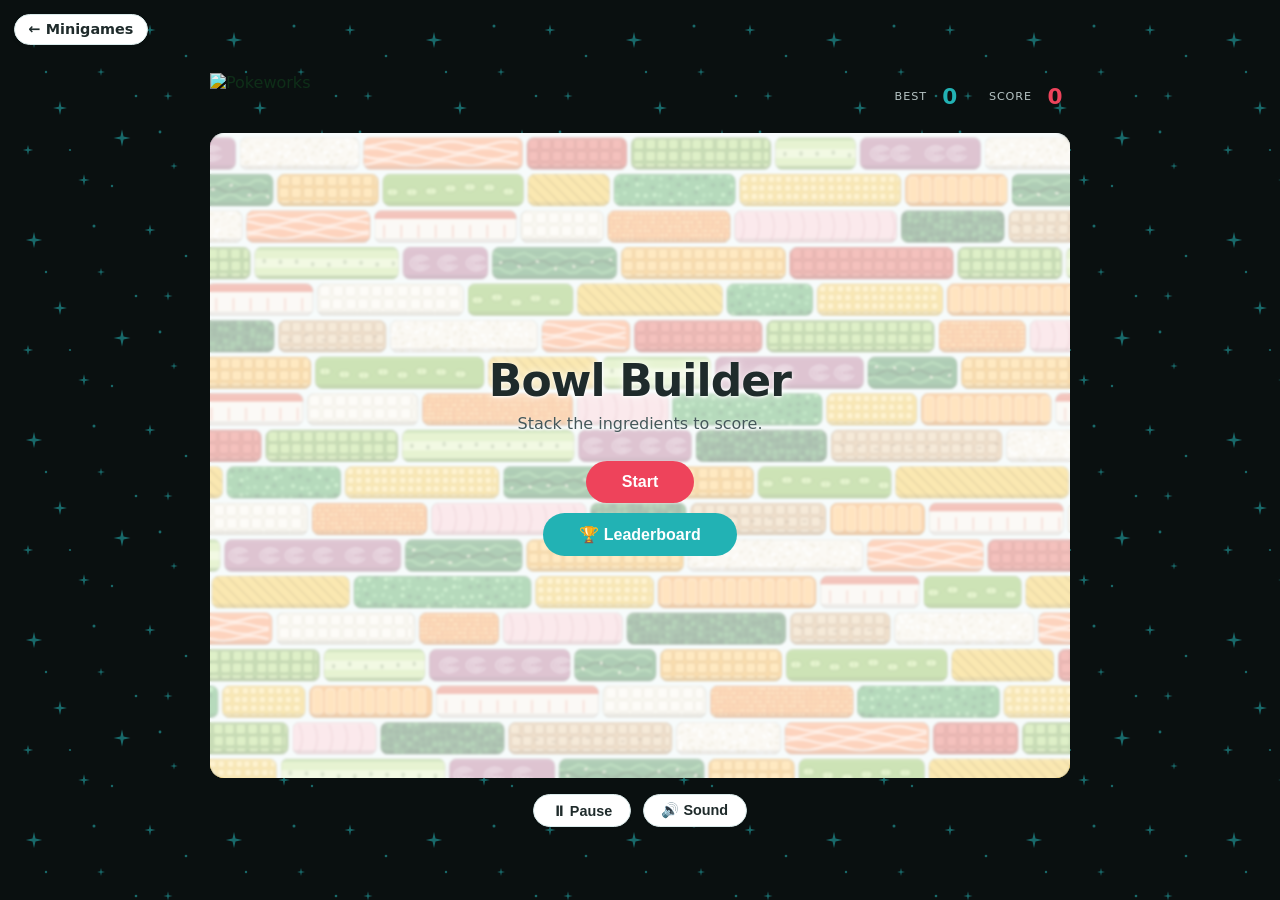
==== bowl-builder.html @ 9ad5b9e8 "Plant milestone flags sideways into the block The flag pole now sticks horizontally out of the block" ====
<!DOCTYPE html>
<html lang="en">
<head>
  <meta charset="UTF-8" />
  <meta name="viewport" content="width=device-width, initial-scale=1.0" />
  <title>Bowl Builder - Pokeworks</title>
  <meta name="description" content="Pokeworks Bowl Builder minigame." />
  <link rel="stylesheet" href="styles.css?v=12" />
</head>
<body>
  <a href="index.html" class="back-link">← Minigames</a>

  <div class="game-shell page-content">
    <header class="hud">
      <div class="hud-left">
        <img src="pokeworks-logo-circle-1.png" alt="Pokeworks" class="logo" />
      </div>
      <div class="hud-right">
        <div class="score">
          <span class="score-label">Best</span>
          <span id="high-score" class="score-value">0</span>
        </div>
        <div class="score">
          <span class="score-label">Score</span>
          <span id="score" class="score-value">0</span>
        </div>
      </div>
    </header>

    <main class="stage">
      <!-- Gameplay will be rendered here -->
      <canvas id="game" class="game-canvas" width="800" height="600"></canvas>

      <!-- Perfect-drop combo counter (top-right of the box) -->
      <div id="combo" class="combo hidden"><span id="combo-count">x2</span></div>

      <!-- Power-up toast (top-center of the box) -->
      <div id="pu-toast" class="pu-toast hidden"></div>

      <!-- Active power-up badges (top-left of the box) -->
      <div class="status">
        <div id="shield-badge" class="status-badge shield hidden" title="Shield: survives one miss">🛡</div>
        <div id="magnet-badge" class="status-badge magnet hidden" title="Magnet: auto-perfect if you're close">🧲<span id="magnet-count" class="badge-count">2</span></div>
        <div id="saver-badge" class="status-badge saver hidden" title="Sticky Rice: saves your combo once">🍚</div>
      </div>

      <!-- Start overlay -->
      <div id="overlay" class="overlay">
        <!-- Start screen -->
        <div id="screen-start" class="overlay-panel">
          <h1 class="overlay-title">Bowl Builder</h1>
          <p class="overlay-subtitle">Stack the ingredients to score.</p>
          <div class="start-actions">
            <button id="start-btn" class="btn" type="button">Start</button>
            <button id="lb-start-btn" class="btn btn-secondary" type="button">🏆 Leaderboard</button>
          </div>
        </div>

        <!-- Difficulty screen -->
        <div id="screen-difficulty" class="overlay-panel hidden">
          <h1 class="overlay-title">Choose Difficulty</h1>
          <div class="difficulty-options">
            <button class="btn difficulty-btn" type="button" data-difficulty="easy">Easy</button>
            <button class="btn difficulty-btn" type="button" data-difficulty="medium">Medium</button>
            <button class="btn difficulty-btn" type="button" data-difficulty="impossible">Impossible</button>
          </div>
        </div>

        <!-- Reward screen -->
        <div id="screen-reward" class="overlay-panel hidden">
          <div class="reward-emoji">🎉</div>
          <h1 class="overlay-title">Congrats!</h1>
          <p class="overlay-subtitle">You reached 30, so here's 5% off your next bowl.</p>
          <div class="reward-code">POKEREWARDS30</div>
          <div class="reward-actions">
            <a id="order-btn" class="btn" href="https://order.thanx.com/pokeworks" target="_blank" rel="noopener noreferrer">Order Now</a>
            <button id="reward-btn" class="btn btn-secondary" type="button">Keep Playing</button>
          </div>
        </div>

        <!-- Paused screen -->
        <div id="screen-paused" class="overlay-panel hidden">
          <h1 class="overlay-title">Paused</h1>
          <div class="gameover-actions">
            <button id="resume-btn" class="btn" type="button">Resume</button>
            <button id="pause-quit-btn" class="btn btn-secondary" type="button">Quit</button>
          </div>
        </div>

        <!-- Game over screen -->
        <div id="screen-gameover" class="overlay-panel hidden">
          <h1 class="overlay-title">Game Over</h1>
          <p class="gameover-quip" id="gameover-quip">Nice job!</p>
          <p class="overlay-subtitle" id="gameover-subtitle">Nice bowl!</p>
          <!-- Run stats -->
          <div class="go-stats">
            <div class="go-stat"><span id="gs-perfects">0</span><label>Perfects</label></div>
            <div class="go-stat"><span id="gs-combo">0</span><label>Best Combo</label></div>
            <div class="go-stat"><span id="gs-power">0</span><label>Power-ups</label></div>
          </div>
          <!-- Name entry, shown only when the score makes the leaderboard -->
          <div id="lb-entry" class="lb-entry hidden">
            <p class="lb-entry-msg">🏆 You made the leaderboard!</p>
            <div class="lb-entry-row">
              <input id="lb-name" class="lb-input" type="text" maxlength="12" placeholder="Your name" autocomplete="off" />
              <button id="lb-save-btn" class="btn" type="button">Save</button>
            </div>
          </div>
          <div class="gameover-actions">
            <button id="play-again-btn" class="btn" type="button">Play Again</button>
            <button id="lb-view-btn" class="btn btn-secondary" type="button">🏆 Leaderboard</button>
            <button id="quit-btn" class="btn btn-secondary" type="button">Quit</button>
          </div>
        </div>

        <!-- Leaderboard screen -->
        <div id="screen-leaderboard" class="overlay-panel hidden">
          <h1 class="overlay-title">🏆 Leaderboard</h1>
          <div class="lb-tabs">
            <button class="lb-tab active" type="button" data-diff="easy">Easy</button>
            <button class="lb-tab" type="button" data-diff="medium">Medium</button>
            <button class="lb-tab" type="button" data-diff="impossible">Impossible</button>
          </div>
          <ol class="lb-list" id="lb-list"></ol>
          <button id="lb-back-btn" class="btn" type="button">Back</button>
        </div>
      </div>

      <!-- Confetti overlay (in front, non-interactive) -->
      <canvas id="confetti" class="confetti" width="800" height="600"></canvas>

      <!-- Cue shown when the reward card overflows and there's more below -->
      <div id="scroll-hint" class="scroll-hint hidden">Scroll to claim ↓</div>
    </main>

    <!-- Controls below the box -->
    <div class="controls">
      <button id="pause-btn" class="control-btn" type="button">⏸ Pause</button>
      <button id="mute-btn" class="control-btn" type="button">🔊 Sound</button>
    </div>
  </div>

  <script src="transitions.js?v=3"></script>
  <script src="supabase-config.js?v=2"></script>
  <script src="script.js?v=17"></script>
</body>
</html>
---- styles.css ----
:root {
  --bg: #0a1010; /* near-black night sky */
  --stage: #e9f5f5; /* light teal game screen */
  --panel: #ffffff;
  --text: #1f2b2b;
  --muted: #6b7a7a;
  --accent: #ee435b; /* PW Ahi Red — primary */
  --accent-dark: #d6304a;
  --accent-deep: #b1223a;
  --teal: #22b2b4; /* PW Seashore Blue — secondary */
  --teal-dark: #1b9092;
  --border: #d9eaea;
}

* {
  box-sizing: border-box;
}

html,
body {
  height: 100%;
  margin: 0;
}

body {
  font-family: system-ui, -apple-system, "Segoe UI", Roboto, Helvetica, Arial, sans-serif;
  color: var(--text);
  background-color: var(--bg);
  background-image: url("bg-pattern.svg");
  background-size: 200px auto;
  display: flex;
  align-items: center;
  justify-content: center;
  min-height: 100vh;
  padding: 1.5rem;
}

/* Back-to-hub link */
.back-link {
  position: fixed;
  top: 14px;
  left: 14px;
  z-index: 50;
  display: inline-flex;
  align-items: center;
  gap: 0.3rem;
  background: var(--panel);
  border: 1px solid var(--border);
  color: var(--text);
  text-decoration: none;
  font-size: 0.9rem;
  font-weight: 600;
  padding: 0.4rem 0.85rem;
  border-radius: 999px;
  box-shadow: 0 1px 4px rgba(0, 0, 0, 0.08);
}

.back-link:hover {
  border-color: var(--accent);
  color: var(--accent);
}

/* Overall game shell */
.game-shell {
  width: 100%;
  max-width: 860px;
  display: flex;
  flex-direction: column;
  gap: 0.75rem;
}

/* HUD (heads-up display) */
.hud {
  display: flex;
  align-items: center;
  justify-content: space-between;
}

.logo {
  display: block;
  height: 48px;
  width: auto;
  /* Recolor the logo's orange to PW Ahi Red (#ee435b), keeping the cream lettering. */
  filter: hue-rotate(-45deg) saturate(3) brightness(0.93);
}

.hud-right {
  display: flex;
  align-items: center;
  gap: 1.5rem;
}

.score {
  display: flex;
  align-items: center;
  gap: 0.5rem;
}

.score-label {
  font-size: 0.7rem;
  text-transform: uppercase;
  letter-spacing: 0.08em;
  color: #b6c4c4;
}

.score-value {
  font-size: 1.35rem;
  font-weight: 700;
  font-variant-numeric: tabular-nums;
  min-width: 2ch;
  text-align: center;
  color: var(--accent);
}

#high-score {
  color: var(--teal);
}

/* Stage / play area */
.stage {
  position: relative;
  width: 100%;
  aspect-ratio: 4 / 3;
  background: var(--stage);
  border: none;
  border-radius: 14px;
  overflow: hidden;
}

.game-canvas {
  display: block;
  width: 100%;
  height: 100%;
  /* Stop touch gestures (scroll/zoom) so taps to collect power-ups register cleanly on mobile. */
  touch-action: none;
}

/* Power-up toast — a brief badge that pops up top-center when a power-up fires */
.pu-toast {
  position: absolute;
  top: 12px;
  left: 50%;
  z-index: 16;
  padding: 8px 16px;
  border-radius: 999px;
  background: var(--teal);
  color: #fff;
  font-size: 0.9rem;
  font-weight: 800;
  letter-spacing: 0.02em;
  white-space: nowrap;
  box-shadow: 0 4px 16px rgba(34, 178, 180, 0.5);
  pointer-events: none;
  transform: translateX(-50%);
  animation: pu-toast-pop 0.35s cubic-bezier(0.2, 1.4, 0.4, 1);
}

.pu-toast.hidden {
  display: none;
}

@keyframes pu-toast-pop {
  0% { transform: translate(-50%, -8px) scale(0.7); opacity: 0; }
  100% { transform: translate(-50%, 0) scale(1); opacity: 1; }
}

/* Active power-up badges — pinned top-left of the box while a held effect lasts */
.status {
  position: absolute;
  top: 10px;
  left: 12px;
  z-index: 16;
  display: flex;
  gap: 8px;
  pointer-events: none;
}

.status-badge {
  position: relative;
  width: 44px;
  height: 44px;
  display: flex;
  align-items: center;
  justify-content: center;
  border-radius: 50%;
  font-size: 1.3rem;
  background: #fff;
  box-shadow: 0 2px 8px rgba(0, 0, 0, 0.18);
}

.status-badge.hidden {
  display: none;
}

.status-badge.shield {
  border: 2px solid var(--teal);
  animation: shield-glow 1.4s ease-in-out infinite;
}

.status-badge.magnet {
  border: 2px solid var(--accent);
}

.badge-count {
  position: absolute;
  right: -3px;
  bottom: -3px;
  min-width: 17px;
  height: 17px;
  padding: 0 3px;
  border-radius: 999px;
  background: var(--accent);
  color: #fff;
  font-size: 0.7rem;
  font-weight: 800;
  display: flex;
  align-items: center;
  justify-content: center;
}

@keyframes shield-glow {
  0%, 100% { box-shadow: 0 2px 8px rgba(0, 0, 0, 0.18), 0 0 6px 1px rgba(34, 178, 180, 0.5); }
  50% { box-shadow: 0 2px 10px rgba(0, 0, 0, 0.18), 0 0 14px 4px rgba(34, 178, 180, 0.85); }
}

/* Overlay */
.overlay {
  position: absolute;
  inset: 0;
  background: rgba(255, 255, 255, 0.62);
  backdrop-filter: blur(1px);
  transition: opacity 0.35s ease;
}

.overlay.hidden {
  opacity: 0;
  pointer-events: none;
}

/* Screens are stacked so they can cross-fade into each other */
.overlay-panel {
  position: absolute;
  inset: 0;
  display: flex;
  flex-direction: column;
  align-items: center;
  justify-content: center;
  text-align: center;
  padding: 2rem;
  transition: opacity 0.35s ease, transform 0.35s ease;
}

.overlay-panel.hidden {
  opacity: 0;
  transform: translateY(14px);
  pointer-events: none;
}

/* On short screens (mobile) the reward / game-over panels can be taller than
   the stage box, which clips them (they're centered in a fixed 4/3 area).
   Let each screen scroll and fall back to top-alignment when it overflows so
   nothing is cut off. Panels stay absolute so they still cross-fade. */
.stage .overlay-panel {
  overflow-y: auto;
  justify-content: safe center;
}

/* "Scroll to claim" cue — pinned to the bottom of the box, shown only when the
   reward card overflows and hasn't been scrolled to the end (toggled in JS). */
.scroll-hint {
  position: absolute;
  left: 50%;
  bottom: 12px;
  transform: translateX(-50%);
  z-index: 5;
  background: var(--accent);
  color: #fff;
  font-weight: 700;
  font-size: 0.82rem;
  padding: 0.4rem 0.95rem;
  border-radius: 999px;
  box-shadow: 0 4px 14px rgba(0, 0, 0, 0.3);
  pointer-events: none;
  white-space: nowrap;
  animation: scroll-hint-bounce 1.3s ease-in-out infinite;
}

.scroll-hint.hidden {
  display: none;
}

@keyframes scroll-hint-bounce {
  0%, 100% { transform: translate(-50%, 0); }
  50% { transform: translate(-50%, 5px); }
}

.overlay-title {
  font-size: clamp(1.75rem, 5vw, 2.75rem);
  margin: 0 0 0.5rem;
  letter-spacing: -0.02em;
  color: var(--text);
  text-shadow: 0 1px 3px rgba(255, 255, 255, 0.9), 0 0 10px rgba(255, 255, 255, 0.7);
}

.overlay-subtitle {
  color: #45585a;
  margin: 0 0 1.75rem;
  text-shadow: 0 1px 3px rgba(255, 255, 255, 0.9);
}

/* Reward screen */
.reward-emoji {
  font-size: 3rem;
  line-height: 1;
  margin-bottom: 0.35rem;
}

.reward-code {
  font-family: ui-monospace, Menlo, Consolas, monospace;
  font-size: 1.4rem;
  font-weight: 700;
  letter-spacing: 0.14em;
  color: var(--accent-dark);
  background: rgba(238, 67, 91, 0.1);
  border: 1px dashed var(--accent);
  border-radius: 10px;
  padding: 0.65rem 1.1rem;
  margin: 0 0 1.5rem;
}

/* Perfect-combo counter — a circle in the top-right of the box */
.combo {
  position: absolute;
  top: 10px;
  right: 12px;
  z-index: 15;
  width: 60px;
  height: 60px;
  display: flex;
  align-items: center;
  justify-content: center;
  border-radius: 50%;
  background: radial-gradient(circle at 35% 30%, #f5788a, #ee435b 70%);
  color: #fff;
  pointer-events: none;
  animation: combo-glow 1.1s ease-in-out infinite;
}

.combo.hidden {
  display: none;
}

/* Expanding ring burst on each perfect drop. */
.combo::after {
  content: "";
  position: absolute;
  inset: -4px;
  border-radius: 50%;
  border: 3px solid rgba(238, 67, 91, 0.75);
  opacity: 0;
}

.combo.burst::after {
  animation: combo-ring 0.5s ease-out;
}

#combo-count {
  display: inline-block;
  font-weight: 800;
  font-style: italic;
  font-size: 1.55rem;
  text-shadow: 0 1px 1px rgba(0, 0, 0, 0.25);
  transform: rotate(-8deg); /* a bit slanted */
}

#combo-count.pop {
  animation: combo-pop 0.3s ease;
}

@keyframes combo-glow {
  0%, 100% { box-shadow: 0 2px 8px rgba(0, 0, 0, 0.2), 0 0 8px 2px rgba(238, 67, 91, 0.4); }
  50% { box-shadow: 0 2px 10px rgba(0, 0, 0, 0.2), 0 0 18px 6px rgba(238, 67, 91, 0.7); }
}

@keyframes combo-pop {
  0% { transform: rotate(-8deg) scale(1); }
  40% { transform: rotate(-8deg) scale(1.55); }
  70% { transform: rotate(-8deg) scale(0.9); }
  100% { transform: rotate(-8deg) scale(1); }
}

@keyframes combo-ring {
  0% { transform: scale(0.9); opacity: 0.85; }
  100% { transform: scale(1.7); opacity: 0; }
}

/* Reward actions (Order Now + Keep Playing) */
.reward-actions {
  display: flex;
  flex-direction: column;
  gap: 0.6rem;
  align-items: center;
}

/* Controls below the box */
.controls {
  display: flex;
  justify-content: center;
  gap: 0.75rem;
  margin-top: 0.25rem;
}

.control-btn {
  background: var(--panel);
  color: var(--text);
  border: 1px solid var(--border);
  border-radius: 999px;
  padding: 0.45rem 1.1rem;
  font-size: 0.9rem;
  font-weight: 600;
  cursor: pointer;
  box-shadow: 0 1px 3px rgba(0, 0, 0, 0.06);
  transition: background 0.15s ease, border-color 0.15s ease;
}

.control-btn:hover {
  background: #f2fbfb;
  border-color: var(--accent);
}

/* Game over quip */
.gameover-quip {
  color: var(--accent);
  font-size: 1.2rem;
  font-weight: 700;
  margin: 0 0 0.35rem;
  text-shadow: 0 1px 3px rgba(255, 255, 255, 0.85);
}

/* Game over actions */
.gameover-actions {
  display: flex;
  flex-direction: column;
  gap: 0.75rem;
  align-items: center;
}

/* Start-screen actions (Start + Leaderboard) */
.start-actions {
  display: flex;
  flex-direction: column;
  gap: 0.6rem;
  align-items: center;
}

/* --- Leaderboard --- */
.lb-entry {
  width: 100%;
  max-width: 320px;
  margin: 0 0 1rem;
}
.lb-entry-msg {
  color: var(--accent);
  font-weight: 800;
  margin: 0 0 0.5rem;
  text-shadow: 0 1px 3px rgba(255, 255, 255, 0.85);
}
.lb-entry-row {
  display: flex;
  gap: 0.5rem;
  justify-content: center;
}
.lb-input {
  flex: 1 1 auto;
  min-width: 0;
  padding: 0.55rem 0.9rem;
  border: 1px solid var(--border);
  border-radius: 999px;
  font: inherit;
  font-size: 0.95rem;
  color: var(--text);
  background: #fff;
}
.lb-input:focus {
  outline: none;
  border-color: var(--accent);
}
.lb-entry-row .btn {
  padding: 0.55rem 1.3rem;
}

.lb-tabs {
  display: flex;
  gap: 0.4rem;
  justify-content: center;
  flex-wrap: wrap;
  margin-bottom: 0.85rem;
}
.lb-tab {
  background: var(--panel);
  border: 1px solid var(--border);
  color: var(--text);
  border-radius: 999px;
  padding: 0.35rem 0.9rem;
  font: inherit;
  font-size: 0.85rem;
  font-weight: 700;
  cursor: pointer;
}
.lb-tab.active {
  background: var(--accent);
  color: #fff;
  border-color: var(--accent);
}

.lb-list {
  list-style: none;
  margin: 0 0 1rem;
  padding: 0;
  width: 100%;
  max-width: 340px;
}
.lb-row {
  display: flex;
  align-items: center;
  gap: 0.6rem;
  padding: 0.42rem 0.75rem;
  border-radius: 8px;
  background: rgba(255, 255, 255, 0.65);
  margin-bottom: 4px;
  font-weight: 600;
  color: var(--text);
}
.lb-rank {
  width: 1.6rem;
  text-align: center;
  font-weight: 800;
  color: var(--muted);
}
.lb-name {
  flex: 1 1 auto;
  text-align: left;
  overflow: hidden;
  text-overflow: ellipsis;
  white-space: nowrap;
}
.lb-score {
  font-weight: 800;
  color: var(--accent);
  font-variant-numeric: tabular-nums;
}
.lb-me {
  background: rgba(238, 67, 91, 0.16);
  box-shadow: inset 0 0 0 1.5px var(--accent);
}
.lb-empty {
  list-style: none;
  color: var(--muted);
  text-align: center;
  padding: 0.8rem;
}

.btn.btn-secondary {
  background: var(--teal);
  color: #fff;
  border: none;
}

.btn.btn-secondary:hover {
  background: var(--teal-dark);
}

/* Confetti sits in front of everything but never intercepts clicks. */
.confetti {
  position: absolute;
  inset: 0;
  width: 100%;
  height: 100%;
  pointer-events: none;
  z-index: 30;
}

/* Difficulty selection */
.difficulty-options {
  display: flex;
  flex-direction: column;
  gap: 0.85rem;
  align-items: center;
}

.difficulty-btn {
  min-width: 220px;
}

.difficulty-btn[data-difficulty="easy"] {
  background: #4caf72;
}

.difficulty-btn[data-difficulty="easy"]:hover {
  background: #3d9760;
}

.difficulty-btn[data-difficulty="medium"] {
  background: #fd9f27;
}

.difficulty-btn[data-difficulty="medium"]:hover {
  background: #e2871a;
}

.difficulty-btn[data-difficulty="impossible"] {
  background: #e2574c;
}

.difficulty-btn[data-difficulty="impossible"]:hover {
  background: #c74438;
}

/* Buttons */
.btn {
  display: inline-block;
  background: var(--accent);
  color: #fff;
  border: none;
  padding: 0.75rem 2.25rem;
  border-radius: 999px;
  font-size: 1rem;
  font-weight: 600;
  cursor: pointer;
  text-decoration: none;
  transition: background 0.15s ease, transform 0.05s ease;
}

.btn:hover {
  background: var(--accent-dark);
}

.btn:active {
  transform: translateY(1px);
}

/* Page transitions */
.page-content {
  /* `backwards` (not `both`) so the entrance still fades in with no flash,
     but the element does NOT retain a transform afterward. A retained
     transform pins .page-content into a GPU layer, which on iOS stops the
     game canvas inside it from repainting until you tap. */
  animation: page-enter 0.4s ease backwards;
}

@keyframes page-enter {
  from { opacity: 0; transform: translateY(14px); }
  to { opacity: 1; transform: none; }
}

body.page-out .page-content {
  animation: page-exit 0.26s ease forwards;
}

@keyframes page-exit {
  from { opacity: 1; transform: translateY(0); }
  to { opacity: 0; transform: translateY(-14px); }
}

body.page-out .back-link {
  opacity: 0;
  transition: opacity 0.2s ease;
}

@media (prefers-reduced-motion: reduce) {
  .page-content,
  body.page-out .page-content { animation: none; }
  body.page-out .back-link { opacity: 1; }
}
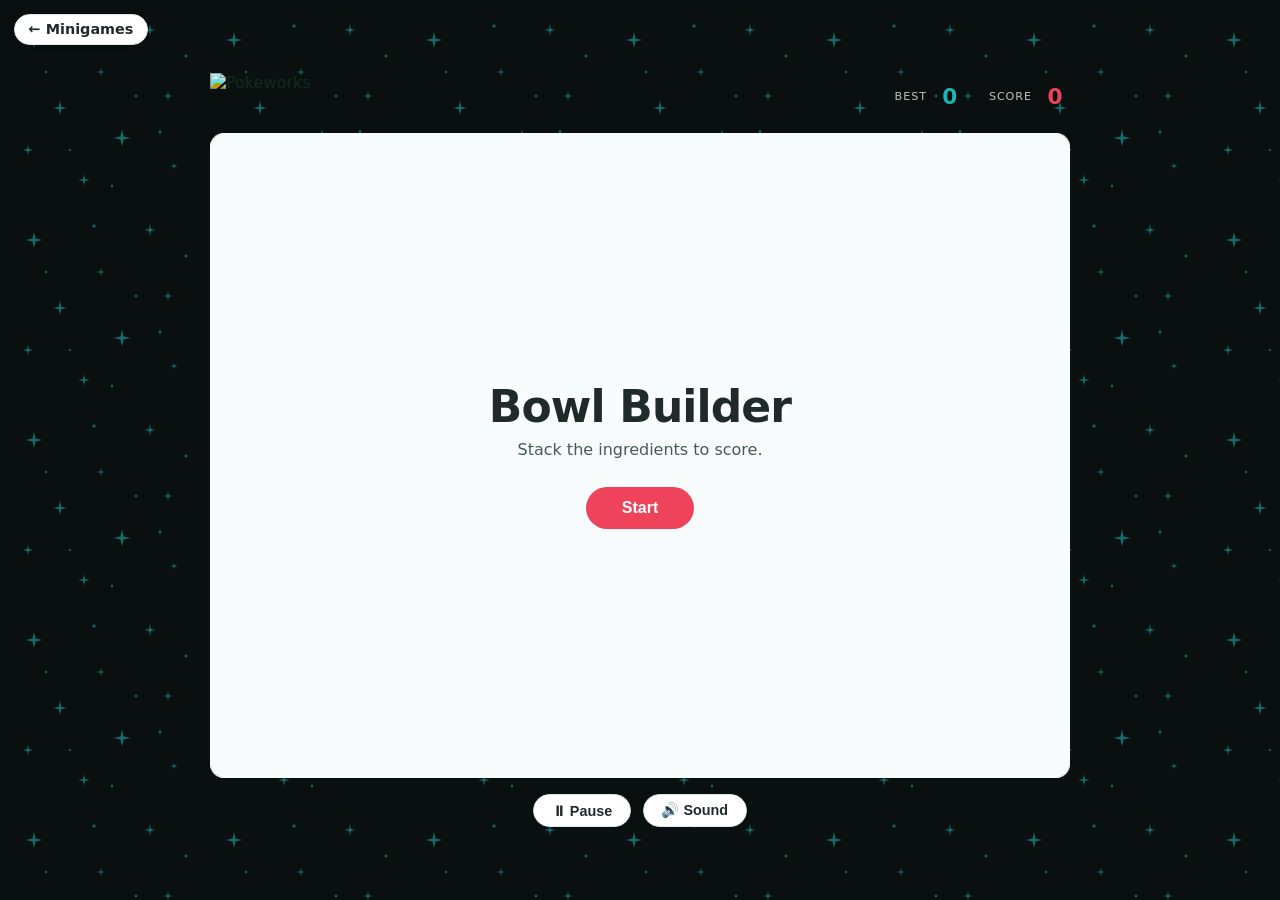
==== commit 8c5757fe: "Put leaderboards and achievements behind hub buttons The hub now shows just the four game cards plus" ====
--- a/bowl-builder.html
+++ b/bowl-builder.html
@@ -50,10 +50,7 @@
         <div id="screen-start" class="overlay-panel">
           <h1 class="overlay-title">Bowl Builder</h1>
           <p class="overlay-subtitle">Stack the ingredients to score.</p>
-          <div class="start-actions">
-            <button id="start-btn" class="btn" type="button">Start</button>
-            <button id="lb-start-btn" class="btn btn-secondary" type="button">🏆 Leaderboard</button>
-          </div>
+          <button id="start-btn" class="btn" type="button">Start</button>
         </div>
 
         <!-- Difficulty screen -->
@@ -98,7 +95,7 @@
             <div class="go-stat"><span id="gs-combo">0</span><label>Best Combo</label></div>
             <div class="go-stat"><span id="gs-power">0</span><label>Power-ups</label></div>
           </div>
-          <!-- Name entry, shown only when the score makes the leaderboard -->
+          <!-- Name entry for the hub leaderboard -->
           <div id="lb-entry" class="lb-entry hidden">
             <p class="lb-entry-msg">🏆 You made the leaderboard!</p>
             <div class="lb-entry-row">
@@ -106,23 +103,11 @@
               <button id="lb-save-btn" class="btn" type="button">Save</button>
             </div>
           </div>
+          <p id="lb-done" class="lb-entry-msg lb-done hidden">✓ Saved! See the leaderboard on the hub.</p>
           <div class="gameover-actions">
             <button id="play-again-btn" class="btn" type="button">Play Again</button>
-            <button id="lb-view-btn" class="btn btn-secondary" type="button">🏆 Leaderboard</button>
             <button id="quit-btn" class="btn btn-secondary" type="button">Quit</button>
           </div>
-        </div>
-
-        <!-- Leaderboard screen -->
-        <div id="screen-leaderboard" class="overlay-panel hidden">
-          <h1 class="overlay-title">🏆 Leaderboard</h1>
-          <div class="lb-tabs">
-            <button class="lb-tab active" type="button" data-diff="easy">Easy</button>
-            <button class="lb-tab" type="button" data-diff="medium">Medium</button>
-            <button class="lb-tab" type="button" data-diff="impossible">Impossible</button>
-          </div>
-          <ol class="lb-list" id="lb-list"></ol>
-          <button id="lb-back-btn" class="btn" type="button">Back</button>
         </div>
       </div>
 
@@ -142,6 +127,7 @@
 
   <script src="transitions.js?v=3"></script>
   <script src="supabase-config.js?v=2"></script>
-  <script src="script.js?v=17"></script>
+  <script src="achievements.js?v=2"></script>
+  <script src="script.js?v=19"></script>
 </body>
 </html>
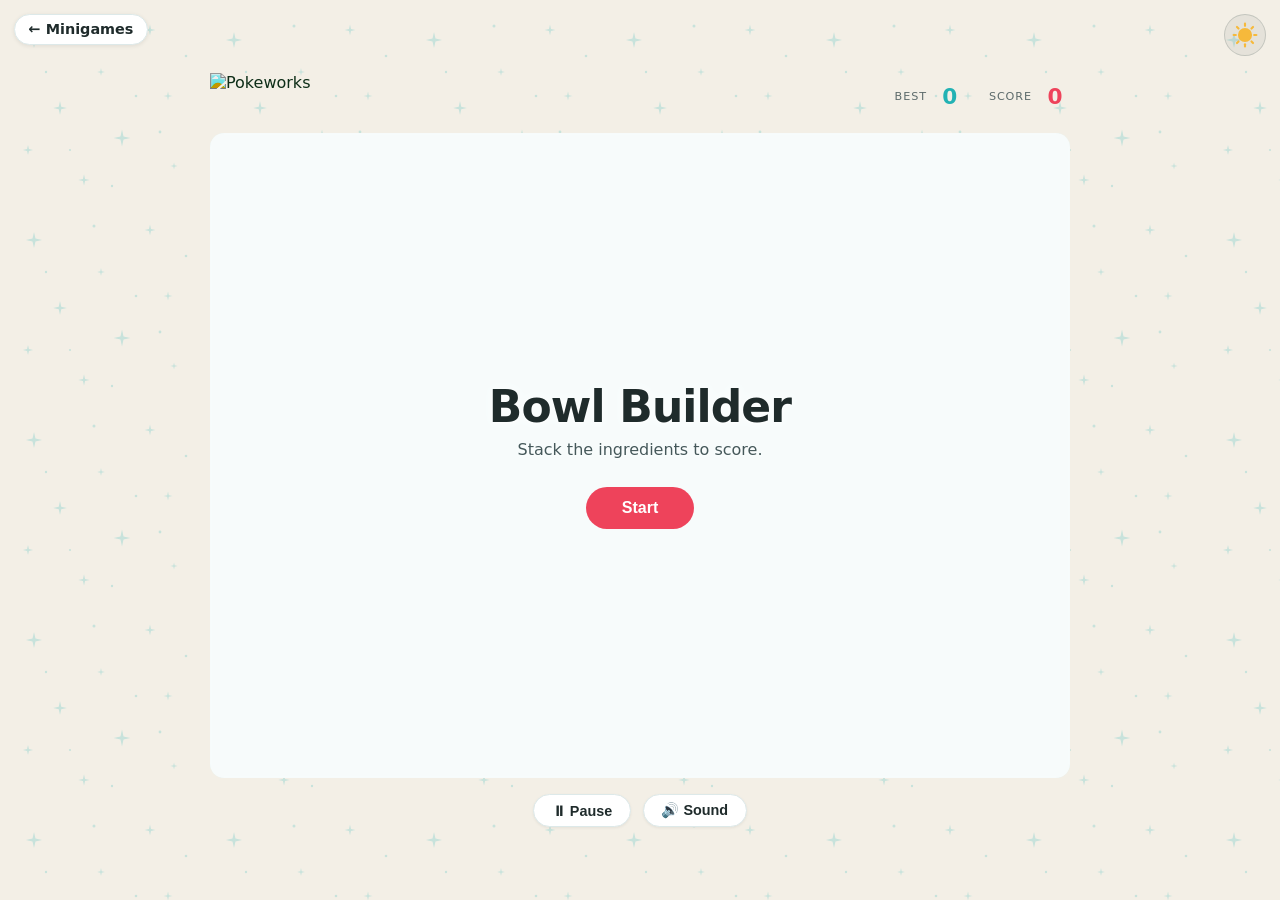
==== commit 420e1d55: "Add a light/dark theme with a sun-moon toggle A round button in the top-right corner of every page f" ====
--- a/bowl-builder.html
+++ b/bowl-builder.html
@@ -6,6 +6,9 @@
   <title>Bowl Builder - Pokeworks</title>
   <meta name="description" content="Pokeworks Bowl Builder minigame." />
   <link rel="stylesheet" href="styles.css?v=12" />
+  <link rel="stylesheet" href="theme.css?v=2" />
+  <meta name="theme-color" content="#0a1010" />
+  <script src="theme.js?v=2"></script>
 </head>
 <body>
   <a href="index.html" class="back-link">← Minigames</a>
--- a/styles.css
+++ b/styles.css
@@ -100,7 +100,7 @@
   font-size: 0.7rem;
   text-transform: uppercase;
   letter-spacing: 0.08em;
-  color: #b6c4c4;
+  color: var(--on-dark-muted);
 }
 
 .score-value {
@@ -201,6 +201,10 @@
   border: 2px solid var(--accent);
 }
 
+.status-badge.saver {
+  border: 2px solid #fd9f27;
+}
+
 .badge-count {
   position: absolute;
   right: -3px;
@@ -437,6 +441,41 @@
   text-shadow: 0 1px 3px rgba(255, 255, 255, 0.85);
 }
 
+/* Run stats on the game-over screen */
+.go-stats {
+  display: flex;
+  gap: 0.6rem;
+  justify-content: center;
+  margin: 0 0 1.1rem;
+}
+
+.go-stat {
+  display: flex;
+  flex-direction: column;
+  align-items: center;
+  gap: 2px;
+  background: rgba(255, 255, 255, 0.8);
+  border: 1px solid var(--border);
+  border-radius: 12px;
+  padding: 0.5rem 0.9rem;
+  min-width: 84px;
+}
+
+.go-stat span {
+  font-size: 1.3rem;
+  font-weight: 800;
+  color: var(--accent);
+  font-variant-numeric: tabular-nums;
+}
+
+.go-stat label {
+  font-size: 0.66rem;
+  font-weight: 700;
+  text-transform: uppercase;
+  letter-spacing: 0.05em;
+  color: var(--muted);
+}
+
 /* Game over actions */
 .gameover-actions {
   display: flex;
@@ -552,6 +591,10 @@
 .lb-me {
   background: rgba(238, 67, 91, 0.16);
   box-shadow: inset 0 0 0 1.5px var(--accent);
+}
+.lb-done {
+  color: #4caf72 !important;
+  margin: 0 0 1rem;
 }
 .lb-empty {
   list-style: none;
--- a/theme.css
+++ b/theme.css
@@ -0,0 +1,178 @@
+/* Shared light/dark theming + the sun-moon toggle.
+   Dark is the original arcade look and stays the default; `data-theme="light"`
+   on <html> swaps the page-level variables. Panels and in-game scenes are
+   already light by design, so only the page chrome flips. */
+
+:root {
+  --on-dark: #f4ede3; /* text sitting on the page background */
+  --on-dark-muted: #b6c4c4;
+  --surface: #101818; /* raised panel (the hub sheets) */
+  --surface-line: rgba(255, 255, 255, 0.12);
+  --chip: rgba(255, 255, 255, 0.08); /* pill buttons on the page background */
+  --chip-line: rgba(255, 255, 255, 0.18);
+  --chip-hover: rgba(255, 255, 255, 0.15);
+  --scrim: rgba(0, 0, 0, 0.6);
+  --gold: #ffd15a;
+  --pattern-wash: rgba(10, 16, 16, 0); /* no wash on the dark page */
+}
+
+:root[data-theme="light"] {
+  --bg: #f3efe6; /* warm cream, from the brand's lettering */
+  --on-dark: #23302f;
+  --on-dark-muted: #5d6b6b;
+  --surface: #ffffff;
+  --surface-line: rgba(20, 45, 45, 0.12);
+  --chip: rgba(20, 45, 45, 0.06);
+  --chip-line: rgba(20, 45, 45, 0.16);
+  --chip-hover: rgba(20, 45, 45, 0.12);
+  --scrim: rgba(35, 50, 50, 0.45);
+  --gold: #8a6000; /* readable on cream */
+  --border: #dde9e9;
+  --pattern-wash: rgba(243, 239, 230, 0.62);
+}
+
+/* The teal sparkle pattern is tuned for a near-black page; on cream it shouts.
+   A translucent wash of the page colour sits over it in light mode — simpler
+   than a positioned overlay, which would fight body's background propagation. */
+body {
+  background-image: linear-gradient(var(--pattern-wash), var(--pattern-wash)),
+    url("bg-pattern.svg");
+  background-size: auto, 200px auto;
+  transition: background-color 0.45s ease, color 0.45s ease;
+}
+
+/* ---------------------------------------------------------------- toggle -- */
+.theme-toggle {
+  position: fixed;
+  top: 14px;
+  right: 14px;
+  z-index: 500;
+  width: 42px;
+  height: 42px;
+  display: grid;
+  place-items: center;
+  padding: 0;
+  border-radius: 50%;
+  background: var(--chip);
+  border: 1.5px solid var(--chip-line);
+  color: var(--on-dark);
+  cursor: pointer;
+  -webkit-tap-highlight-color: transparent;
+  transition: background 0.2s ease, border-color 0.2s ease, transform 0.2s ease;
+}
+
+.theme-toggle:hover {
+  background: var(--chip-hover);
+  transform: scale(1.08);
+}
+
+.theme-toggle:active {
+  transform: scale(0.92);
+}
+
+.theme-toggle:focus-visible {
+  outline: 2px solid var(--accent);
+  outline-offset: 3px;
+}
+
+.tt-svg {
+  width: 26px;
+  height: 26px;
+  overflow: visible;
+  /* the whole badge swings round as the sun sets */
+  transform: rotate(0deg);
+  transition: transform 0.6s cubic-bezier(0.5, 1.6, 0.4, 1);
+}
+
+:root[data-theme="dark"] .tt-svg {
+  transform: rotate(-135deg);
+}
+
+/* The disc: a full sun, or a crescent once the cut-out slides across it. */
+.tt-orb {
+  fill: #f6b93b;
+  transition: fill 0.5s ease;
+}
+
+:root[data-theme="dark"] .tt-orb {
+  fill: #dfe7f2;
+}
+
+.tt-cut {
+  transform-box: view-box;
+  transform-origin: center;
+  /* parked far off the disc in light mode, so the sun reads as a full circle */
+  transform: translate(13px, -13px);
+  transition: transform 0.55s cubic-bezier(0.5, 1.5, 0.4, 1);
+}
+
+:root[data-theme="dark"] .tt-cut {
+  transform: translate(0, 0);
+}
+
+/* Rays retract into the disc on the way to night. */
+.tt-rays {
+  stroke: #f6b93b;
+  stroke-width: 2;
+  stroke-linecap: round;
+  transform-box: view-box;
+  transform-origin: center;
+  transform: scale(1) rotate(0deg);
+  opacity: 1;
+  transition: transform 0.5s cubic-bezier(0.5, 1.5, 0.4, 1), opacity 0.35s ease;
+}
+
+:root[data-theme="dark"] .tt-rays {
+  transform: scale(0.2) rotate(-60deg);
+  opacity: 0;
+}
+
+/* A couple of stars fade in behind the moon. */
+.tt-stars {
+  fill: #dfe7f2;
+  opacity: 0;
+  transform-box: view-box;
+  transform-origin: center;
+  transform: scale(0.4);
+  transition: opacity 0.4s ease 0.15s, transform 0.5s cubic-bezier(0.5, 1.6, 0.4, 1) 0.15s;
+}
+
+:root[data-theme="dark"] .tt-stars {
+  opacity: 1;
+  transform: scale(1);
+}
+
+@media (prefers-reduced-motion: reduce) {
+  .tt-svg,
+  .tt-cut,
+  .tt-rays,
+  .tt-stars,
+  body {
+    transition-duration: 0.01ms;
+  }
+}
+
+/* Toast stacks live in the same corner — drop them below the toggle. The extra
+   `body` beats the achievement toast styles, which are injected at runtime and
+   would otherwise win on document order. */
+body .ss-toasts,
+body .pk-ach-toasts {
+  top: 66px;
+}
+
+@media (max-width: 640px) {
+  .theme-toggle {
+    top: 10px;
+    right: 10px;
+    width: 36px;
+    height: 36px;
+  }
+  .tt-svg {
+    width: 22px;
+    height: 22px;
+  }
+  body .ss-toasts,
+  body .pk-ach-toasts {
+    top: 54px;
+  }
+}
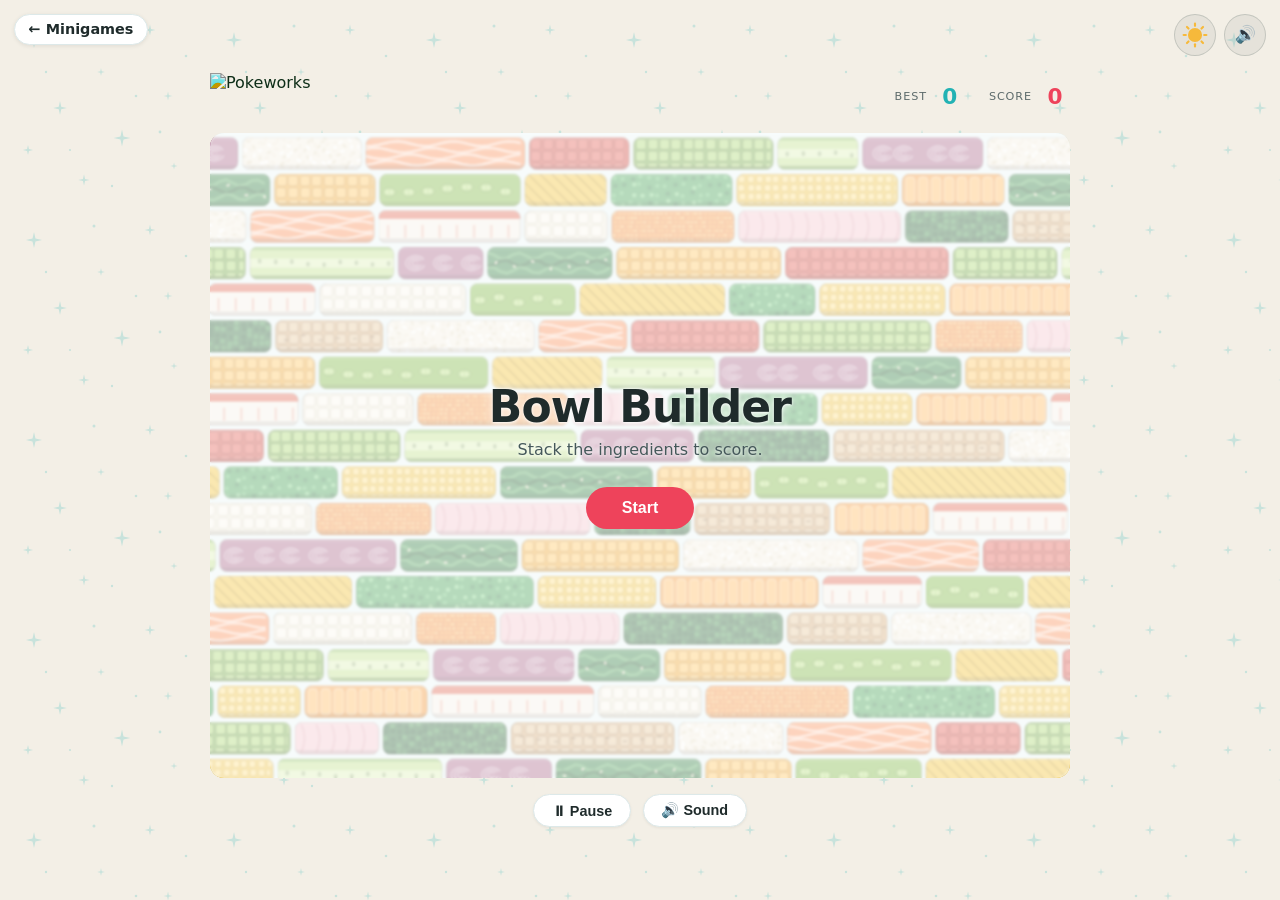
==== commit 804d0347: "Add play streaks, arcade-wide mute, and PWA install Streaks: each game marks a play when a run start" ====
--- a/bowl-builder.html
+++ b/bowl-builder.html
@@ -6,9 +6,14 @@
   <title>Bowl Builder - Pokeworks</title>
   <meta name="description" content="Pokeworks Bowl Builder minigame." />
   <link rel="stylesheet" href="styles.css?v=12" />
-  <link rel="stylesheet" href="theme.css?v=2" />
+  <link rel="stylesheet" href="theme.css?v=3" />
   <meta name="theme-color" content="#0a1010" />
-  <script src="theme.js?v=2"></script>
+  <link rel="manifest" href="manifest.json" />
+  <link rel="apple-touch-icon" href="icon-192.png" />
+  <meta name="apple-mobile-web-app-capable" content="yes" />
+  <script src="theme.js?v=3"></script>
+  <script src="sound.js?v=1"></script>
+  <script src="streak.js?v=1"></script>
 </head>
 <body>
   <a href="index.html" class="back-link">← Minigames</a>
@@ -130,7 +135,8 @@
 
   <script src="transitions.js?v=3"></script>
   <script src="supabase-config.js?v=2"></script>
-  <script src="achievements.js?v=2"></script>
-  <script src="script.js?v=19"></script>
+  <script src="achievements.js?v=3"></script>
+  <script src="script.js?v=21"></script>
+  <script src="pwa.js?v=1"></script>
 </body>
 </html>
--- a/theme.css
+++ b/theme.css
@@ -41,12 +41,18 @@
   transition: background-color 0.45s ease, color 0.45s ease;
 }
 
-/* ---------------------------------------------------------------- toggle -- */
-.theme-toggle {
+/* ----------------------------------------------------- corner tray + toggle */
+/* Holds the mute and theme buttons in the top-right of every page. */
+.pk-corner {
   position: fixed;
   top: 14px;
   right: 14px;
   z-index: 500;
+  display: flex;
+  gap: 8px;
+}
+
+.corner-btn {
   width: 42px;
   height: 42px;
   display: grid;
@@ -56,23 +62,30 @@
   background: var(--chip);
   border: 1.5px solid var(--chip-line);
   color: var(--on-dark);
+  font-size: 1.05rem;
+  line-height: 1;
   cursor: pointer;
   -webkit-tap-highlight-color: transparent;
   transition: background 0.2s ease, border-color 0.2s ease, transform 0.2s ease;
 }
 
-.theme-toggle:hover {
+.corner-btn:hover {
   background: var(--chip-hover);
   transform: scale(1.08);
 }
 
-.theme-toggle:active {
+.corner-btn:active {
   transform: scale(0.92);
 }
 
-.theme-toggle:focus-visible {
+.corner-btn:focus-visible {
   outline: 2px solid var(--accent);
   outline-offset: 3px;
+}
+
+/* Muted reads as "off" rather than just a different glyph. */
+.sound-toggle.is-muted {
+  opacity: 0.6;
 }
 
 .tt-svg {
@@ -161,11 +174,15 @@
 }
 
 @media (max-width: 640px) {
-  .theme-toggle {
+  .pk-corner {
     top: 10px;
     right: 10px;
+    gap: 6px;
+  }
+  .corner-btn {
     width: 36px;
     height: 36px;
+    font-size: 0.95rem;
   }
   .tt-svg {
     width: 22px;
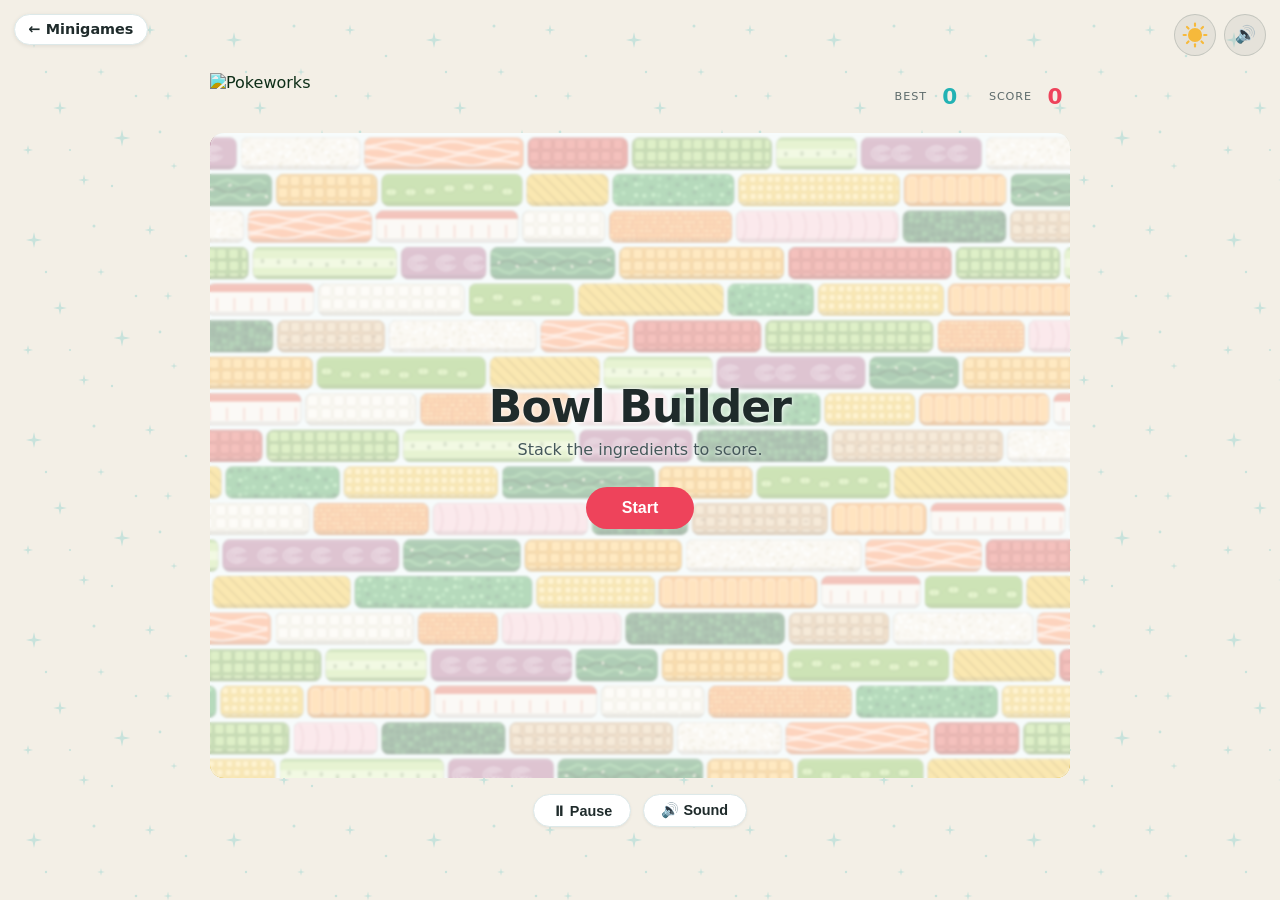
==== commit d3656c4d: "Don't show the "Saved!" message until the score is saved The confirmation appeared alongside the nam" ====
--- a/bowl-builder.html
+++ b/bowl-builder.html
@@ -5,7 +5,7 @@
   <meta name="viewport" content="width=device-width, initial-scale=1.0" />
   <title>Bowl Builder - Pokeworks</title>
   <meta name="description" content="Pokeworks Bowl Builder minigame." />
-  <link rel="stylesheet" href="styles.css?v=12" />
+  <link rel="stylesheet" href="styles.css?v=13" />
   <link rel="stylesheet" href="theme.css?v=3" />
   <meta name="theme-color" content="#0a1010" />
   <link rel="manifest" href="manifest.json" />
--- a/styles.css
+++ b/styles.css
@@ -596,6 +596,13 @@
   color: #4caf72 !important;
   margin: 0 0 1rem;
 }
+/* `.hidden` is scoped per element in this file (the overlays use it to
+   cross-fade, so it can't be a blanket display:none). Without these two the
+   confirmation sat on screen from the moment the game-over panel opened. */
+.lb-entry.hidden,
+.lb-done.hidden {
+  display: none;
+}
 .lb-empty {
   list-style: none;
   color: var(--muted);
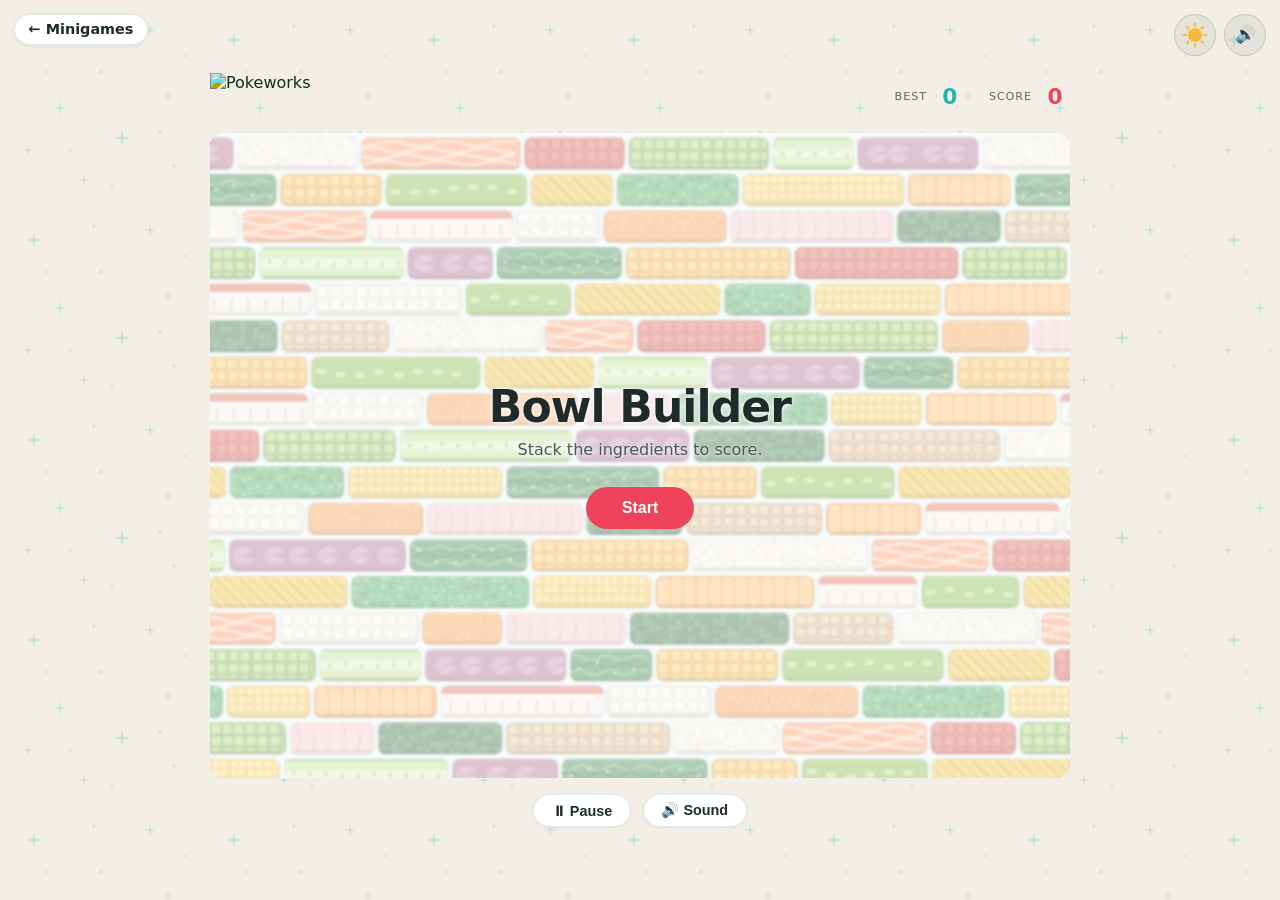
==== commit 1a28d44b: "Tuck the back link away while a game is in progress A stray tap near the top-left could drop you out" ====
--- a/bowl-builder.html
+++ b/bowl-builder.html
@@ -5,7 +5,7 @@
   <meta name="viewport" content="width=device-width, initial-scale=1.0" />
   <title>Bowl Builder - Pokeworks</title>
   <meta name="description" content="Pokeworks Bowl Builder minigame." />
-  <link rel="stylesheet" href="styles.css?v=13" />
+  <link rel="stylesheet" href="styles.css?v=14" />
   <link rel="stylesheet" href="theme.css?v=3" />
   <meta name="theme-color" content="#0a1010" />
   <link rel="manifest" href="manifest.json" />
@@ -136,7 +136,9 @@
   <script src="transitions.js?v=3"></script>
   <script src="supabase-config.js?v=2"></script>
   <script src="achievements.js?v=3"></script>
-  <script src="script.js?v=21"></script>
+  <script src="daily.js?v=1"></script>
+  <script src="script.js?v=22"></script>
+  <script src="back-guard.js?v=1"></script>
   <script src="pwa.js?v=1"></script>
 </body>
 </html>
--- a/styles.css
+++ b/styles.css
@@ -53,6 +53,24 @@
   padding: 0.4rem 0.85rem;
   border-radius: 999px;
   box-shadow: 0 1px 4px rgba(0, 0, 0, 0.08);
+}
+
+/* Tucked away mid-run so it can't be hit by accident (see back-guard.js).
+   Tapping outside the play area or pressing Escape brings it back. */
+.back-link {
+  transition: opacity 0.25s ease, transform 0.25s ease;
+}
+
+.back-link.tucked {
+  opacity: 0;
+  transform: translateY(-14px) scale(0.9);
+  pointer-events: none;
+}
+
+@media (prefers-reduced-motion: reduce) {
+  .back-link {
+    transition-duration: 0.01ms;
+  }
 }
 
 .back-link:hover {
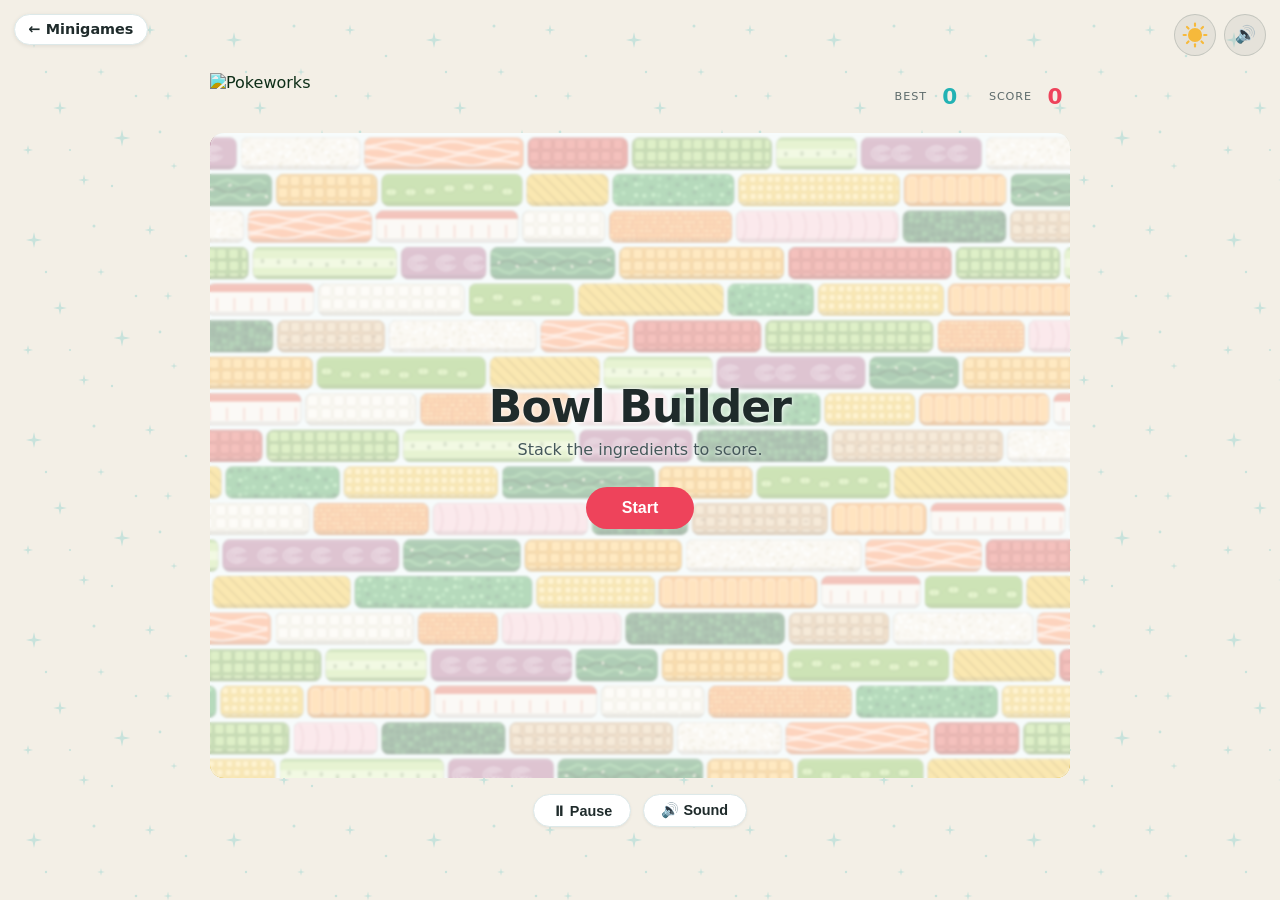
==== commit 0c246aa7: "Make the clock optional: Endless and Rush paces for Order Up Picking Recipes Shown or Hidden Recipes" ====
--- a/bowl-builder.html
+++ b/bowl-builder.html
@@ -135,8 +135,8 @@
 
   <script src="transitions.js?v=3"></script>
   <script src="supabase-config.js?v=2"></script>
-  <script src="achievements.js?v=3"></script>
-  <script src="daily.js?v=1"></script>
+  <script src="achievements.js?v=4"></script>
+  <script src="daily.js?v=3"></script>
   <script src="script.js?v=22"></script>
   <script src="back-guard.js?v=1"></script>
   <script src="pwa.js?v=1"></script>
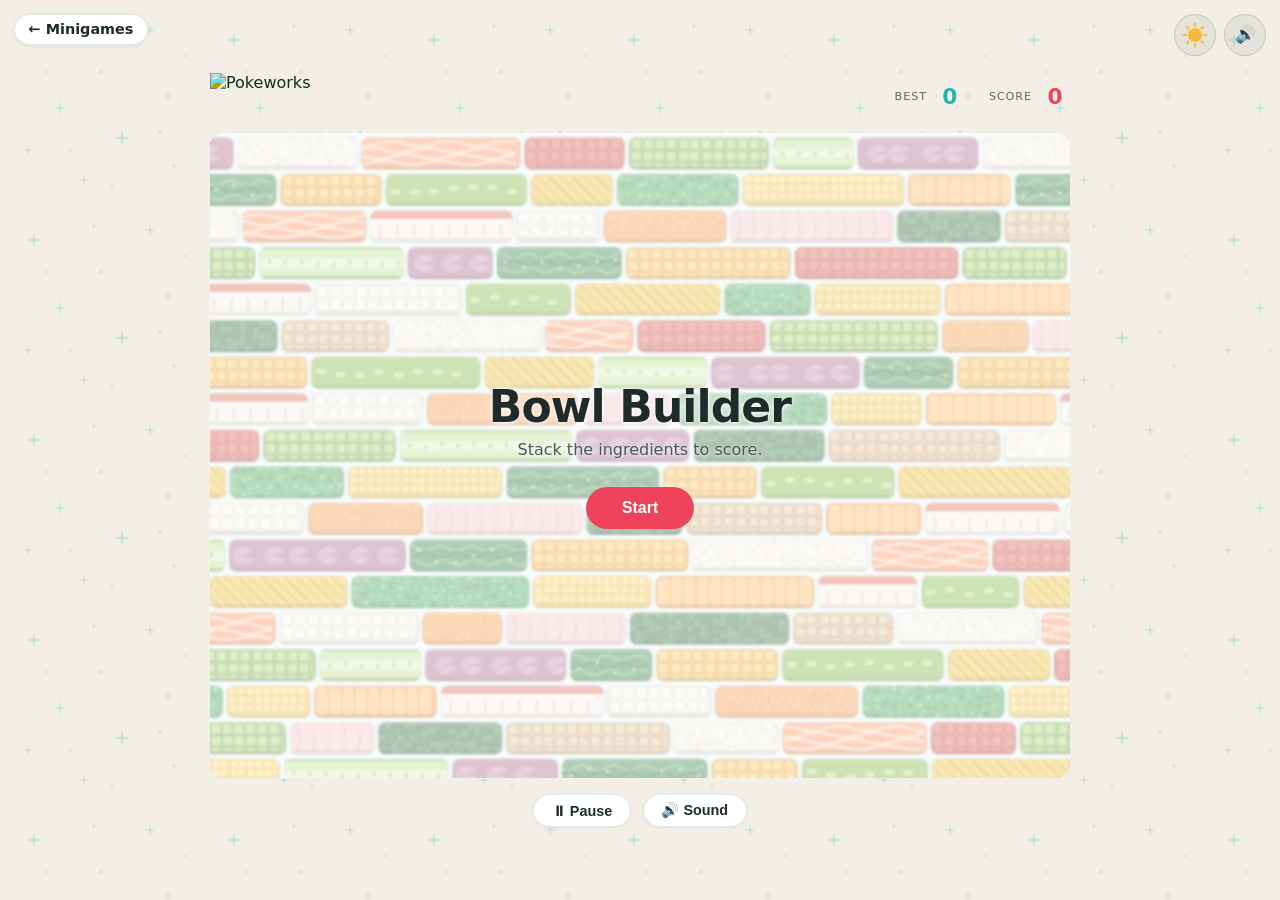
==== commit 8202284a: "Worker crew, table seating, and separated toast corners Hire staff replaces the Kai speed levels: th" ====
--- a/bowl-builder.html
+++ b/bowl-builder.html
@@ -135,7 +135,7 @@
 
   <script src="transitions.js?v=3"></script>
   <script src="supabase-config.js?v=2"></script>
-  <script src="achievements.js?v=4"></script>
+  <script src="achievements.js?v=6"></script>
   <script src="daily.js?v=3"></script>
   <script src="script.js?v=22"></script>
   <script src="back-guard.js?v=1"></script>
